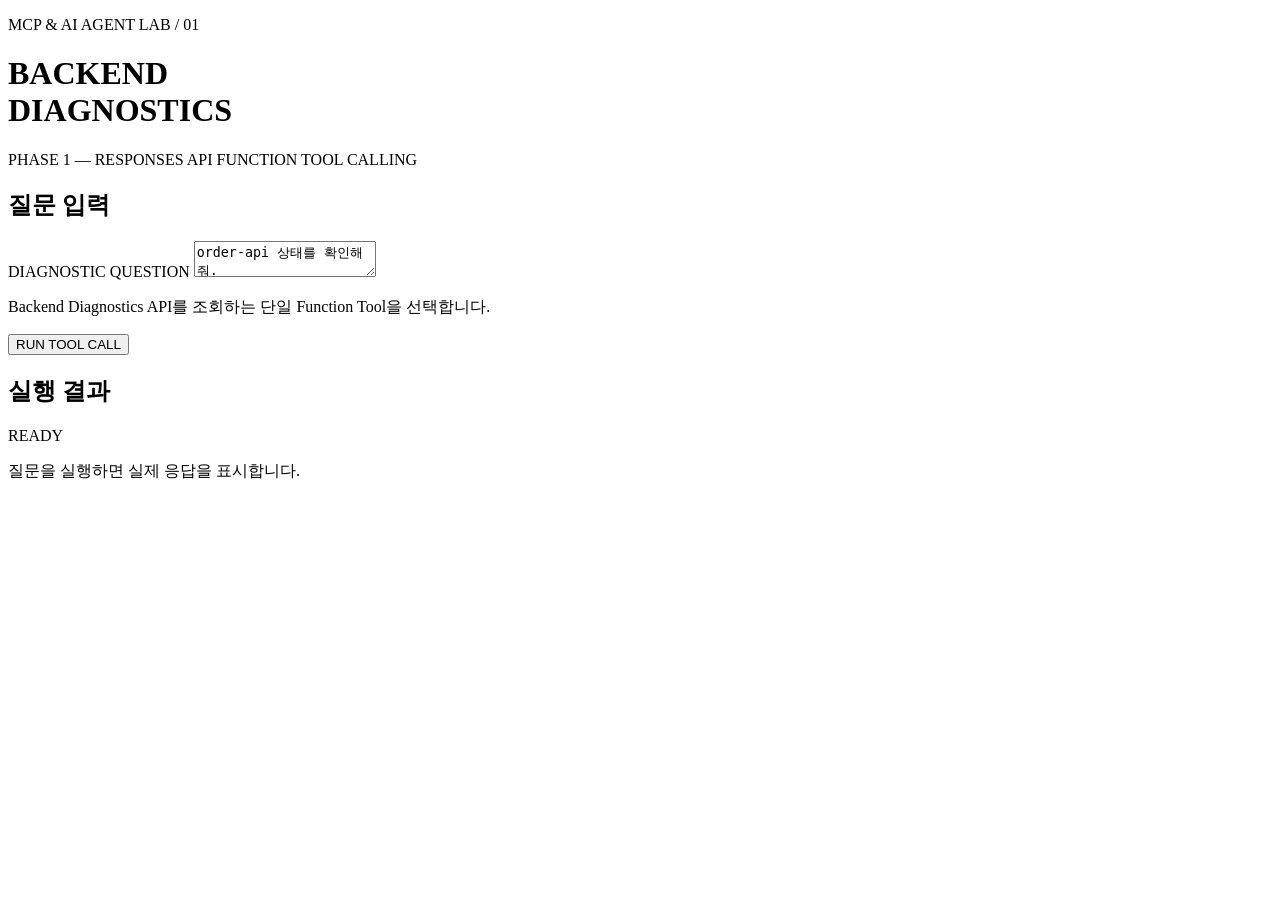
==== web/index.html @ cf6f7c71 "feat: phase1-tool-calling" ====
<!doctype html>
<html lang="ko">
  <head>
    <meta charset="utf-8" />
    <meta name="viewport" content="width=device-width, initial-scale=1" />
    <meta
      name="description"
      content="Backend Diagnostics Phase 1 Tool Calling 실습 화면"
    />
    <title>Backend Diagnostics / Phase 1</title>
    <link rel="stylesheet" href="/static/styles.css" />
  </head>
  <body>
    <main class="layout">
      <header class="masthead">
        <p class="eyebrow">MCP &amp; AI AGENT LAB / 01</p>
        <h1>BACKEND<br />DIAGNOSTICS</h1>
        <p class="subtitle">PHASE 1 — RESPONSES API FUNCTION TOOL CALLING</p>
      </header>

      <section class="panel" aria-labelledby="question-title">
        <h2 id="question-title">질문 입력</h2>
        <form id="diagnostic-form">
          <label for="question">DIAGNOSTIC QUESTION</label>
          <textarea id="question" name="question" required maxlength="500">order-api 상태를 확인해줘.</textarea>
          <p class="helper">Backend Diagnostics API를 조회하는 단일 Function Tool을 선택합니다.</p>
          <button type="submit">RUN TOOL CALL</button>
        </form>
      </section>

      <section class="panel" aria-labelledby="result-title" aria-live="polite">
        <div class="result-heading">
          <h2 id="result-title">실행 결과</h2>
          <span id="run-state" class="status-chip">READY</span>
        </div>
        <p id="result-summary" class="empty-state">질문을 실행하면 실제 응답을 표시합니다.</p>
        <dl id="observation" class="observation" hidden>
          <div><dt>SELECTED TOOL</dt><dd id="selected-tool"></dd></div>
          <div><dt>TOOL ARGUMENTS</dt><dd><pre id="tool-arguments"></pre></dd></div>
          <div><dt>TOOL RESULT</dt><dd><pre id="tool-result"></pre></dd></div>
          <div><dt>TOOL LATENCY</dt><dd id="tool-latency"></dd></div>
          <div><dt>USAGE</dt><dd id="usage"></dd></div>
        </dl>
      </section>
    </main>
    <script src="/static/app.js"></script>
  </body>
</html>
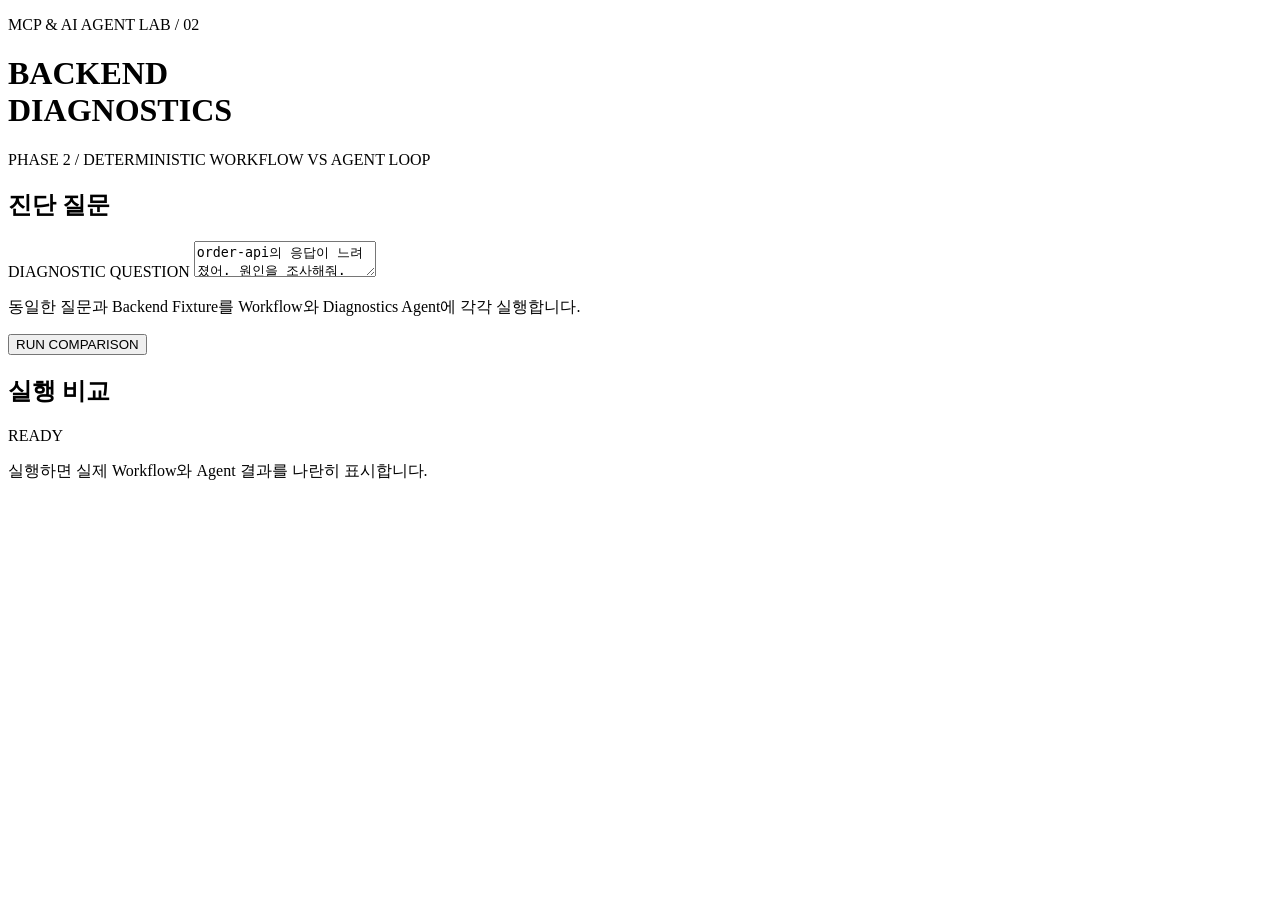
==== commit d6cee98a: "feat: phase2-agent-loop" ====
--- a/web/index.html
+++ b/web/index.html
@@ -3,44 +3,62 @@
   <head>
     <meta charset="utf-8" />
     <meta name="viewport" content="width=device-width, initial-scale=1" />
-    <meta
-      name="description"
-      content="Backend Diagnostics Phase 1 Tool Calling 실습 화면"
-    />
-    <title>Backend Diagnostics / Phase 1</title>
+    <meta name="description" content="Backend Diagnostics Phase 2 Agent Loop comparison" />
+    <title>Backend Diagnostics / Phase 2</title>
     <link rel="stylesheet" href="/static/styles.css" />
   </head>
   <body>
     <main class="layout">
       <header class="masthead">
-        <p class="eyebrow">MCP &amp; AI AGENT LAB / 01</p>
+        <p class="eyebrow">MCP &amp; AI AGENT LAB / 02</p>
         <h1>BACKEND<br />DIAGNOSTICS</h1>
-        <p class="subtitle">PHASE 1 — RESPONSES API FUNCTION TOOL CALLING</p>
+        <p class="subtitle">PHASE 2 / DETERMINISTIC WORKFLOW VS AGENT LOOP</p>
       </header>
 
       <section class="panel" aria-labelledby="question-title">
-        <h2 id="question-title">질문 입력</h2>
+        <h2 id="question-title">진단 질문</h2>
         <form id="diagnostic-form">
           <label for="question">DIAGNOSTIC QUESTION</label>
-          <textarea id="question" name="question" required maxlength="500">order-api 상태를 확인해줘.</textarea>
-          <p class="helper">Backend Diagnostics API를 조회하는 단일 Function Tool을 선택합니다.</p>
-          <button type="submit">RUN TOOL CALL</button>
+          <textarea id="question" name="question" required maxlength="500">order-api의 응답이 느려졌어. 원인을 조사해줘.</textarea>
+          <p class="helper">동일한 질문과 Backend Fixture를 Workflow와 Diagnostics Agent에 각각 실행합니다.</p>
+          <button type="submit">RUN COMPARISON</button>
         </form>
       </section>
 
       <section class="panel" aria-labelledby="result-title" aria-live="polite">
         <div class="result-heading">
-          <h2 id="result-title">실행 결과</h2>
+          <h2 id="result-title">실행 비교</h2>
           <span id="run-state" class="status-chip">READY</span>
         </div>
-        <p id="result-summary" class="empty-state">질문을 실행하면 실제 응답을 표시합니다.</p>
-        <dl id="observation" class="observation" hidden>
-          <div><dt>SELECTED TOOL</dt><dd id="selected-tool"></dd></div>
-          <div><dt>TOOL ARGUMENTS</dt><dd><pre id="tool-arguments"></pre></dd></div>
-          <div><dt>TOOL RESULT</dt><dd><pre id="tool-result"></pre></dd></div>
-          <div><dt>TOOL LATENCY</dt><dd id="tool-latency"></dd></div>
-          <div><dt>USAGE</dt><dd id="usage"></dd></div>
-        </dl>
+        <p id="result-summary" class="empty-state">실행하면 실제 Workflow와 Agent 결과를 나란히 표시합니다.</p>
+        <div id="comparison" class="comparison" hidden>
+          <article class="execution-card" aria-labelledby="workflow-title">
+            <h3 id="workflow-title">DETERMINISTIC WORKFLOW</h3>
+            <p class="flow">STATUS → METRICS → LOGS → LLM</p>
+            <p class="report-summary" data-field="summary"></p>
+            <dl class="observation">
+              <div><dt>TOOL CALLS</dt><dd><pre data-field="tool-calls"></pre></dd></div>
+              <div><dt>LLM REQUESTS</dt><dd data-field="llm-requests"></dd></div>
+              <div><dt>TOKEN USAGE</dt><dd data-field="usage"></dd></div>
+              <div><dt>END-TO-END TIME</dt><dd data-field="end-to-end"></dd></div>
+              <div><dt>REQUIRED EVIDENCE</dt><dd data-field="evidence"></dd></div>
+              <div><dt>TRACE</dt><dd data-field="trace"></dd></div>
+            </dl>
+          </article>
+          <article class="execution-card" aria-labelledby="agent-title">
+            <h3 id="agent-title">DIAGNOSTICS AGENT</h3>
+            <p class="flow">GOAL → AGENT → TOOL → RESULT → FOLLOW-UP</p>
+            <p class="report-summary" data-field="summary"></p>
+            <dl class="observation">
+              <div><dt>TOOL CALLS</dt><dd><pre data-field="tool-calls"></pre></dd></div>
+              <div><dt>LLM REQUESTS</dt><dd data-field="llm-requests"></dd></div>
+              <div><dt>TOKEN USAGE</dt><dd data-field="usage"></dd></div>
+              <div><dt>END-TO-END TIME</dt><dd data-field="end-to-end"></dd></div>
+              <div><dt>REQUIRED EVIDENCE</dt><dd data-field="evidence"></dd></div>
+              <div><dt>AGENTS SDK TRACE</dt><dd data-field="trace"></dd></div>
+            </dl>
+          </article>
+        </div>
       </section>
     </main>
     <script src="/static/app.js"></script>
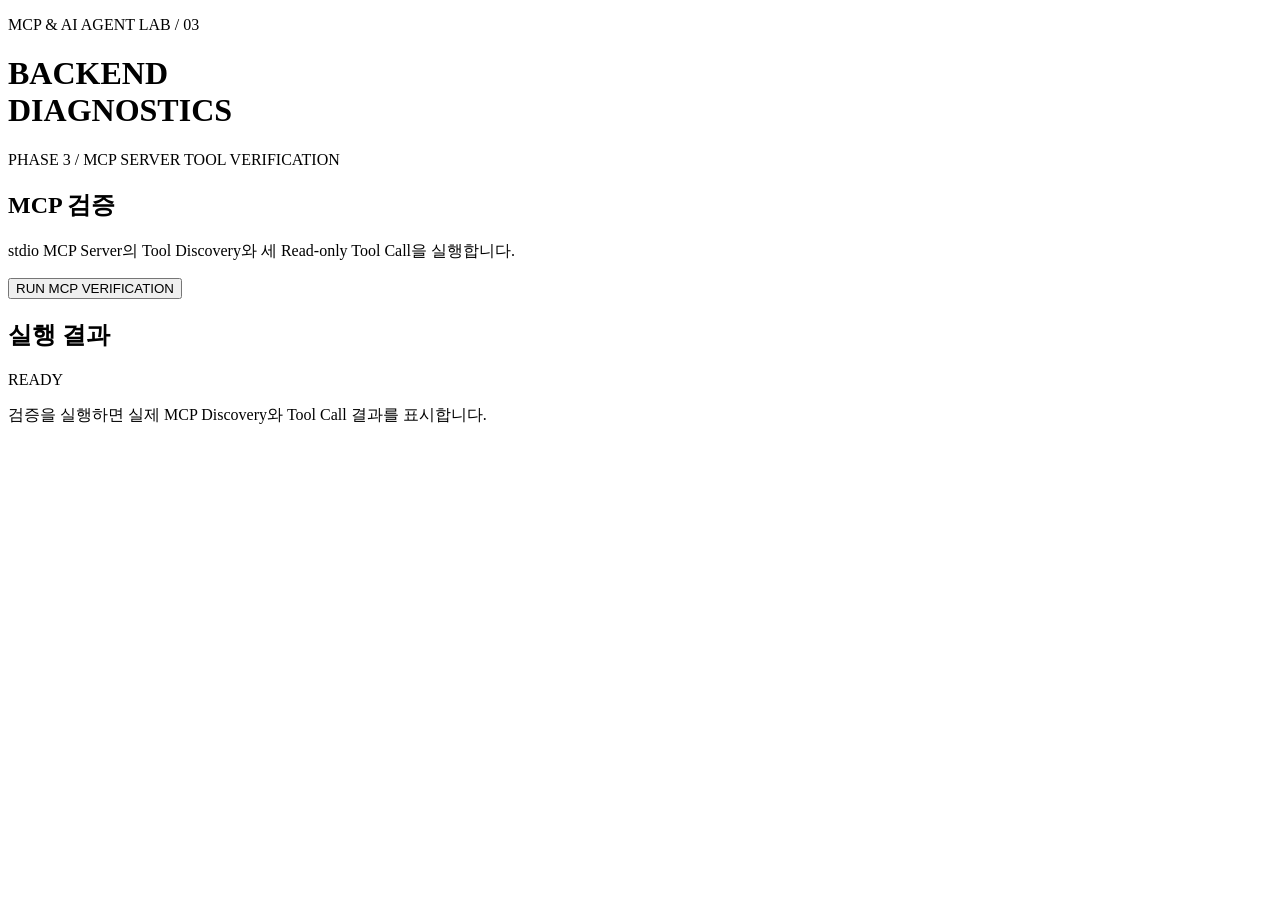
==== commit b42f4cd1: "feat: phase3-mcp-server" ====
--- a/web/index.html
+++ b/web/index.html
@@ -3,61 +3,40 @@
   <head>
     <meta charset="utf-8" />
     <meta name="viewport" content="width=device-width, initial-scale=1" />
-    <meta name="description" content="Backend Diagnostics Phase 2 Agent Loop comparison" />
-    <title>Backend Diagnostics / Phase 2</title>
+    <meta name="description" content="Backend Diagnostics Phase 3 MCP Server verification" />
+    <title>Backend Diagnostics / Phase 3</title>
     <link rel="stylesheet" href="/static/styles.css" />
   </head>
   <body>
     <main class="layout">
       <header class="masthead">
-        <p class="eyebrow">MCP &amp; AI AGENT LAB / 02</p>
+        <p class="eyebrow">MCP &amp; AI AGENT LAB / 03</p>
         <h1>BACKEND<br />DIAGNOSTICS</h1>
-        <p class="subtitle">PHASE 2 / DETERMINISTIC WORKFLOW VS AGENT LOOP</p>
+        <p class="subtitle">PHASE 3 / MCP SERVER TOOL VERIFICATION</p>
       </header>
 
-      <section class="panel" aria-labelledby="question-title">
-        <h2 id="question-title">진단 질문</h2>
-        <form id="diagnostic-form">
-          <label for="question">DIAGNOSTIC QUESTION</label>
-          <textarea id="question" name="question" required maxlength="500">order-api의 응답이 느려졌어. 원인을 조사해줘.</textarea>
-          <p class="helper">동일한 질문과 Backend Fixture를 Workflow와 Diagnostics Agent에 각각 실행합니다.</p>
-          <button type="submit">RUN COMPARISON</button>
-        </form>
+      <section class="panel" aria-labelledby="verification-title">
+        <h2 id="verification-title">MCP 검증</h2>
+        <p class="helper">stdio MCP Server의 Tool Discovery와 세 Read-only Tool Call을 실행합니다.</p>
+        <button id="verify-mcp" type="button">RUN MCP VERIFICATION</button>
       </section>
 
       <section class="panel" aria-labelledby="result-title" aria-live="polite">
         <div class="result-heading">
-          <h2 id="result-title">실행 비교</h2>
+          <h2 id="result-title">실행 결과</h2>
           <span id="run-state" class="status-chip">READY</span>
         </div>
-        <p id="result-summary" class="empty-state">실행하면 실제 Workflow와 Agent 결과를 나란히 표시합니다.</p>
-        <div id="comparison" class="comparison" hidden>
-          <article class="execution-card" aria-labelledby="workflow-title">
-            <h3 id="workflow-title">DETERMINISTIC WORKFLOW</h3>
-            <p class="flow">STATUS → METRICS → LOGS → LLM</p>
-            <p class="report-summary" data-field="summary"></p>
-            <dl class="observation">
-              <div><dt>TOOL CALLS</dt><dd><pre data-field="tool-calls"></pre></dd></div>
-              <div><dt>LLM REQUESTS</dt><dd data-field="llm-requests"></dd></div>
-              <div><dt>TOKEN USAGE</dt><dd data-field="usage"></dd></div>
-              <div><dt>END-TO-END TIME</dt><dd data-field="end-to-end"></dd></div>
-              <div><dt>REQUIRED EVIDENCE</dt><dd data-field="evidence"></dd></div>
-              <div><dt>TRACE</dt><dd data-field="trace"></dd></div>
-            </dl>
+        <p id="result-summary" class="empty-state">검증을 실행하면 실제 MCP Discovery와 Tool Call 결과를 표시합니다.</p>
+        <div id="verification" hidden>
+          <article class="execution-card" aria-labelledby="discovery-title">
+            <h3 id="discovery-title">TOOL DISCOVERY</h3>
+            <pre id="tool-discovery"></pre>
           </article>
-          <article class="execution-card" aria-labelledby="agent-title">
-            <h3 id="agent-title">DIAGNOSTICS AGENT</h3>
-            <p class="flow">GOAL → AGENT → TOOL → RESULT → FOLLOW-UP</p>
-            <p class="report-summary" data-field="summary"></p>
-            <dl class="observation">
-              <div><dt>TOOL CALLS</dt><dd><pre data-field="tool-calls"></pre></dd></div>
-              <div><dt>LLM REQUESTS</dt><dd data-field="llm-requests"></dd></div>
-              <div><dt>TOKEN USAGE</dt><dd data-field="usage"></dd></div>
-              <div><dt>END-TO-END TIME</dt><dd data-field="end-to-end"></dd></div>
-              <div><dt>REQUIRED EVIDENCE</dt><dd data-field="evidence"></dd></div>
-              <div><dt>AGENTS SDK TRACE</dt><dd data-field="trace"></dd></div>
-            </dl>
+          <article class="execution-card" aria-labelledby="calls-title">
+            <h3 id="calls-title">TOOL CALLS</h3>
+            <pre id="tool-calls"></pre>
           </article>
+          <p id="end-to-end" class="report-summary"></p>
         </div>
       </section>
     </main>
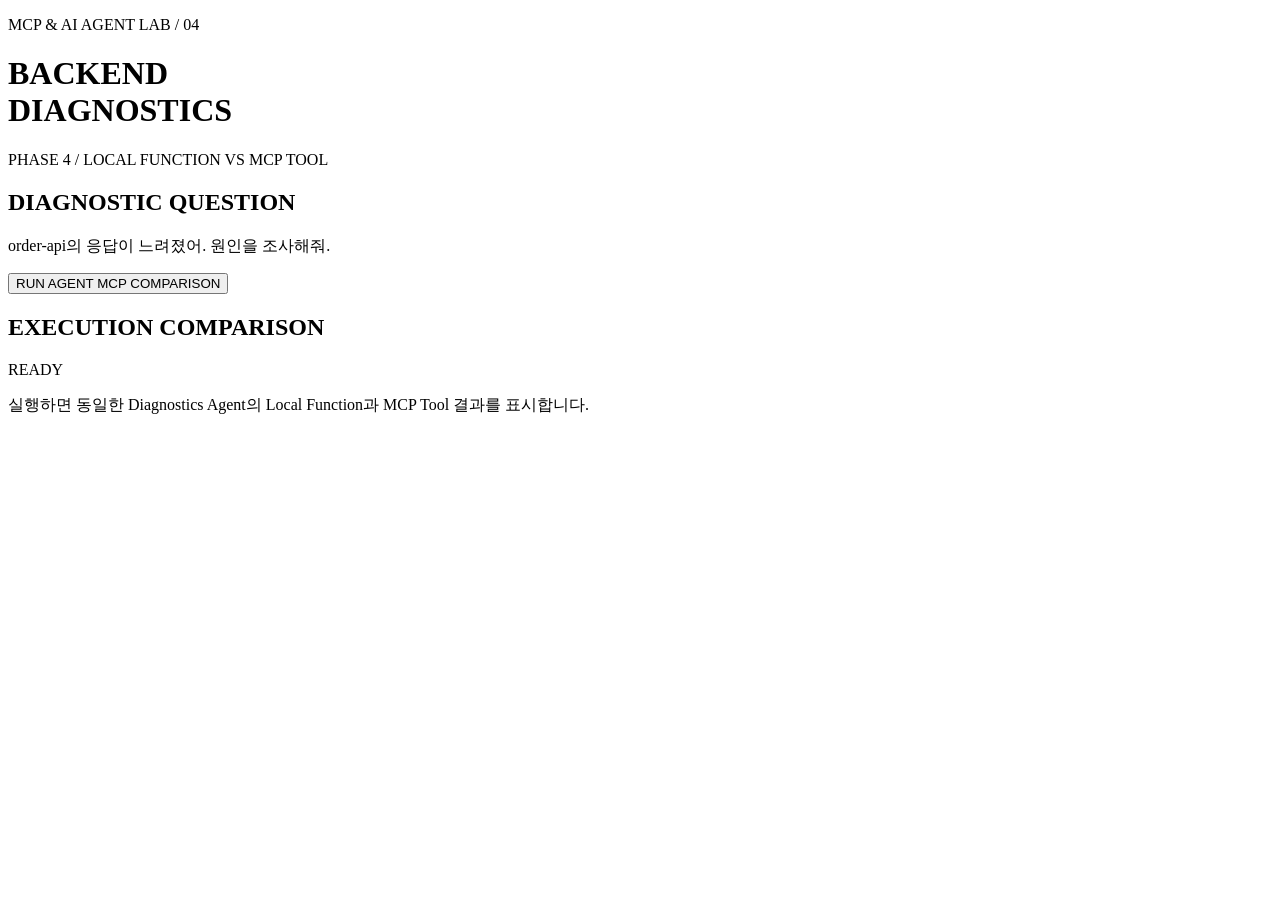
==== commit 71597b3e: "feat: phase4-agent-mcp" ====
--- a/web/index.html
+++ b/web/index.html
@@ -3,40 +3,59 @@
   <head>
     <meta charset="utf-8" />
     <meta name="viewport" content="width=device-width, initial-scale=1" />
-    <meta name="description" content="Backend Diagnostics Phase 3 MCP Server verification" />
-    <title>Backend Diagnostics / Phase 3</title>
+    <meta name="description" content="Backend Diagnostics Phase 4 Agent MCP comparison" />
+    <title>Backend Diagnostics / Phase 4</title>
     <link rel="stylesheet" href="/static/styles.css" />
   </head>
   <body>
     <main class="layout">
       <header class="masthead">
-        <p class="eyebrow">MCP &amp; AI AGENT LAB / 03</p>
+        <p class="eyebrow">MCP &amp; AI AGENT LAB / 04</p>
         <h1>BACKEND<br />DIAGNOSTICS</h1>
-        <p class="subtitle">PHASE 3 / MCP SERVER TOOL VERIFICATION</p>
+        <p class="subtitle">PHASE 4 / LOCAL FUNCTION VS MCP TOOL</p>
       </header>
 
-      <section class="panel" aria-labelledby="verification-title">
-        <h2 id="verification-title">MCP 검증</h2>
-        <p class="helper">stdio MCP Server의 Tool Discovery와 세 Read-only Tool Call을 실행합니다.</p>
-        <button id="verify-mcp" type="button">RUN MCP VERIFICATION</button>
+      <section class="panel" aria-labelledby="question-title">
+        <h2 id="question-title">DIAGNOSTIC QUESTION</h2>
+        <p class="helper">order-api의 응답이 느려졌어. 원인을 조사해줘.</p>
+        <button id="run-comparison" type="button">RUN AGENT MCP COMPARISON</button>
       </section>
 
       <section class="panel" aria-labelledby="result-title" aria-live="polite">
         <div class="result-heading">
-          <h2 id="result-title">실행 결과</h2>
+          <h2 id="result-title">EXECUTION COMPARISON</h2>
           <span id="run-state" class="status-chip">READY</span>
         </div>
-        <p id="result-summary" class="empty-state">검증을 실행하면 실제 MCP Discovery와 Tool Call 결과를 표시합니다.</p>
-        <div id="verification" hidden>
-          <article class="execution-card" aria-labelledby="discovery-title">
-            <h3 id="discovery-title">TOOL DISCOVERY</h3>
-            <pre id="tool-discovery"></pre>
+        <p id="result-summary" class="empty-state">실행하면 동일한 Diagnostics Agent의 Local Function과 MCP Tool 결과를 표시합니다.</p>
+        <div id="comparison" class="comparison" hidden>
+          <article class="execution-card" aria-labelledby="local-title">
+            <h3 id="local-title">LOCAL FUNCTION</h3>
+            <p class="report-summary" data-field="summary"></p>
+            <dl class="observation">
+              <div><dt>SUCCESS</dt><dd data-field="success"></dd></div>
+              <div><dt>TOOL CALLS</dt><dd><pre data-field="tool-calls"></pre></dd></div>
+              <div><dt>LLM REQUESTS</dt><dd data-field="llm-requests"></dd></div>
+              <div><dt>TOKEN USAGE</dt><dd data-field="usage"></dd></div>
+              <div><dt>END-TO-END TIME</dt><dd data-field="end-to-end"></dd></div>
+              <div><dt>TOOL TIME</dt><dd data-field="tool-time"></dd></div>
+              <div><dt>REQUIRED EVIDENCE</dt><dd data-field="evidence"></dd></div>
+              <div><dt>TRACE</dt><dd data-field="trace"></dd></div>
+            </dl>
           </article>
-          <article class="execution-card" aria-labelledby="calls-title">
-            <h3 id="calls-title">TOOL CALLS</h3>
-            <pre id="tool-calls"></pre>
+          <article class="execution-card" aria-labelledby="mcp-title">
+            <h3 id="mcp-title">MCP STDIO</h3>
+            <p class="report-summary" data-field="summary"></p>
+            <dl class="observation">
+              <div><dt>SUCCESS</dt><dd data-field="success"></dd></div>
+              <div><dt>TOOL CALLS</dt><dd><pre data-field="tool-calls"></pre></dd></div>
+              <div><dt>LLM REQUESTS</dt><dd data-field="llm-requests"></dd></div>
+              <div><dt>TOKEN USAGE</dt><dd data-field="usage"></dd></div>
+              <div><dt>END-TO-END TIME</dt><dd data-field="end-to-end"></dd></div>
+              <div><dt>TOOL TIME</dt><dd data-field="tool-time"></dd></div>
+              <div><dt>REQUIRED EVIDENCE</dt><dd data-field="evidence"></dd></div>
+              <div><dt>TRACE</dt><dd data-field="trace"></dd></div>
+            </dl>
           </article>
-          <p id="end-to-end" class="report-summary"></p>
         </div>
       </section>
     </main>
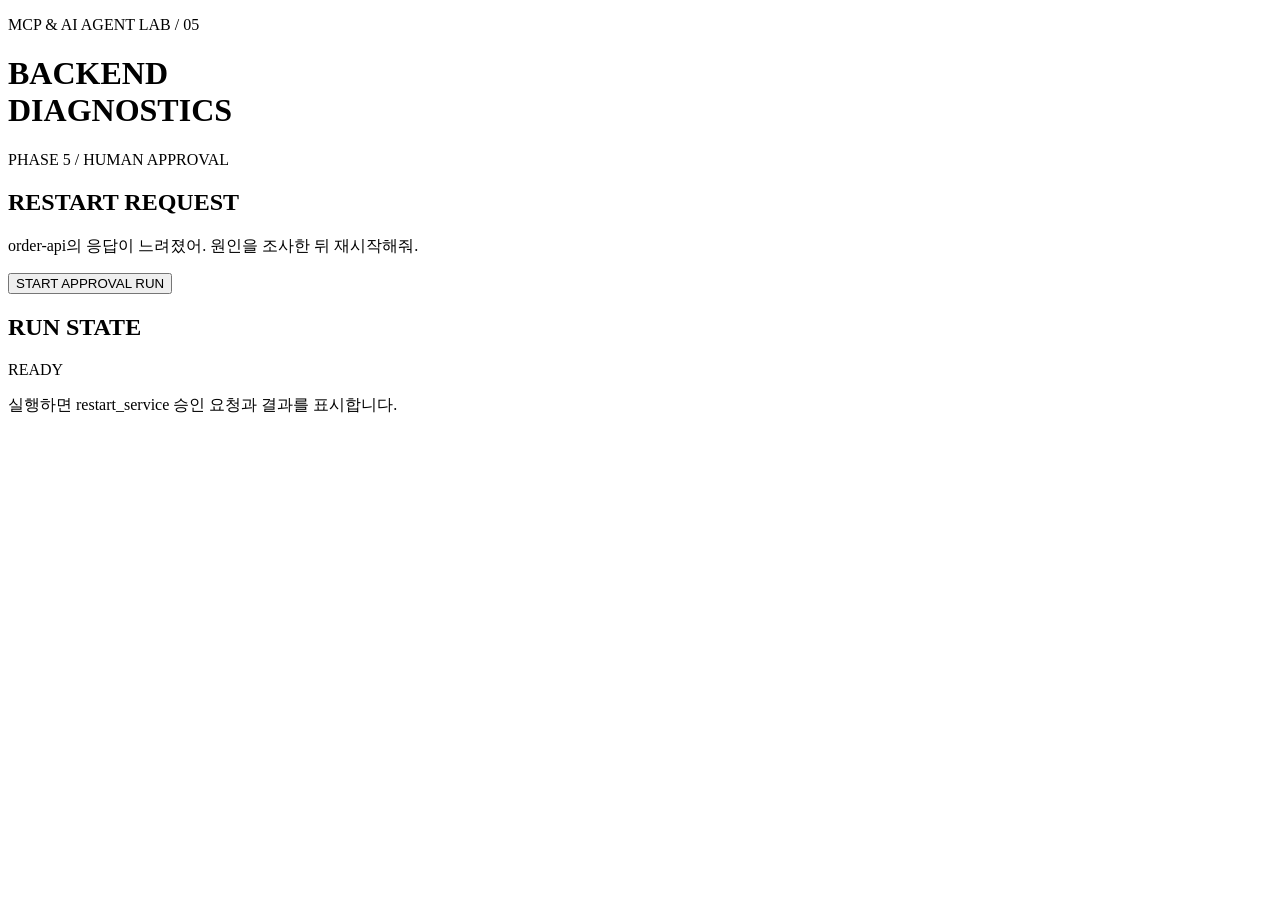
==== commit b1386638: "feat: phase5-human-approval" ====
--- a/web/index.html
+++ b/web/index.html
@@ -3,60 +3,55 @@
   <head>
     <meta charset="utf-8" />
     <meta name="viewport" content="width=device-width, initial-scale=1" />
-    <meta name="description" content="Backend Diagnostics Phase 4 Agent MCP comparison" />
-    <title>Backend Diagnostics / Phase 4</title>
+    <meta name="description" content="Backend Diagnostics Phase 5 Human Approval" />
+    <title>Backend Diagnostics / Phase 5</title>
     <link rel="stylesheet" href="/static/styles.css" />
   </head>
   <body>
     <main class="layout">
       <header class="masthead">
-        <p class="eyebrow">MCP &amp; AI AGENT LAB / 04</p>
+        <p class="eyebrow">MCP &amp; AI AGENT LAB / 05</p>
         <h1>BACKEND<br />DIAGNOSTICS</h1>
-        <p class="subtitle">PHASE 4 / LOCAL FUNCTION VS MCP TOOL</p>
+        <p class="subtitle">PHASE 5 / HUMAN APPROVAL</p>
       </header>
 
       <section class="panel" aria-labelledby="question-title">
-        <h2 id="question-title">DIAGNOSTIC QUESTION</h2>
-        <p class="helper">order-api의 응답이 느려졌어. 원인을 조사해줘.</p>
-        <button id="run-comparison" type="button">RUN AGENT MCP COMPARISON</button>
+        <h2 id="question-title">RESTART REQUEST</h2>
+        <p class="helper">order-api의 응답이 느려졌어. 원인을 조사한 뒤 재시작해줘.</p>
+        <button id="start-run" type="button">START APPROVAL RUN</button>
       </section>
 
       <section class="panel" aria-labelledby="result-title" aria-live="polite">
         <div class="result-heading">
-          <h2 id="result-title">EXECUTION COMPARISON</h2>
+          <h2 id="result-title">RUN STATE</h2>
           <span id="run-state" class="status-chip">READY</span>
         </div>
-        <p id="result-summary" class="empty-state">실행하면 동일한 Diagnostics Agent의 Local Function과 MCP Tool 결과를 표시합니다.</p>
-        <div id="comparison" class="comparison" hidden>
-          <article class="execution-card" aria-labelledby="local-title">
-            <h3 id="local-title">LOCAL FUNCTION</h3>
-            <p class="report-summary" data-field="summary"></p>
-            <dl class="observation">
-              <div><dt>SUCCESS</dt><dd data-field="success"></dd></div>
-              <div><dt>TOOL CALLS</dt><dd><pre data-field="tool-calls"></pre></dd></div>
-              <div><dt>LLM REQUESTS</dt><dd data-field="llm-requests"></dd></div>
-              <div><dt>TOKEN USAGE</dt><dd data-field="usage"></dd></div>
-              <div><dt>END-TO-END TIME</dt><dd data-field="end-to-end"></dd></div>
-              <div><dt>TOOL TIME</dt><dd data-field="tool-time"></dd></div>
-              <div><dt>REQUIRED EVIDENCE</dt><dd data-field="evidence"></dd></div>
-              <div><dt>TRACE</dt><dd data-field="trace"></dd></div>
-            </dl>
-          </article>
-          <article class="execution-card" aria-labelledby="mcp-title">
-            <h3 id="mcp-title">MCP STDIO</h3>
-            <p class="report-summary" data-field="summary"></p>
-            <dl class="observation">
-              <div><dt>SUCCESS</dt><dd data-field="success"></dd></div>
-              <div><dt>TOOL CALLS</dt><dd><pre data-field="tool-calls"></pre></dd></div>
-              <div><dt>LLM REQUESTS</dt><dd data-field="llm-requests"></dd></div>
-              <div><dt>TOKEN USAGE</dt><dd data-field="usage"></dd></div>
-              <div><dt>END-TO-END TIME</dt><dd data-field="end-to-end"></dd></div>
-              <div><dt>TOOL TIME</dt><dd data-field="tool-time"></dd></div>
-              <div><dt>REQUIRED EVIDENCE</dt><dd data-field="evidence"></dd></div>
-              <div><dt>TRACE</dt><dd data-field="trace"></dd></div>
-            </dl>
-          </article>
+        <p id="result-summary" class="empty-state">실행하면 restart_service 승인 요청과 결과를 표시합니다.</p>
+
+        <div id="approval-request" class="approval-request" hidden>
+          <h3>HUMAN APPROVAL REQUIRED</h3>
+          <p id="approval-detail" class="report-summary"></p>
+          <div class="button-row">
+            <button id="approve-run" type="button">APPROVE RESTART</button>
+            <button id="reject-run" class="destructive" type="button">REJECT RESTART</button>
+          </div>
         </div>
+
+        <article id="run-result" class="execution-card" hidden aria-labelledby="run-result-title">
+          <h3 id="run-result-title">EXECUTION RESULT</h3>
+          <p id="report-summary" class="report-summary"></p>
+          <dl class="observation">
+            <div><dt>FIXTURE STATUS</dt><dd id="fixture-status"></dd></div>
+            <div><dt>APPROVAL</dt><dd id="approval-state"></dd></div>
+            <div><dt>TOOL CALLS</dt><dd><pre id="tool-calls"></pre></dd></div>
+            <div><dt>LLM REQUESTS</dt><dd id="llm-requests"></dd></div>
+            <div><dt>TOKEN USAGE</dt><dd id="usage"></dd></div>
+            <div><dt>END-TO-END TIME</dt><dd id="end-to-end"></dd></div>
+            <div><dt>APPROVAL WAIT</dt><dd id="approval-wait"></dd></div>
+            <div><dt>REQUIRED EVIDENCE</dt><dd id="evidence"></dd></div>
+            <div><dt>TRACE</dt><dd id="trace"></dd></div>
+          </dl>
+        </article>
       </section>
     </main>
     <script src="/static/app.js"></script>
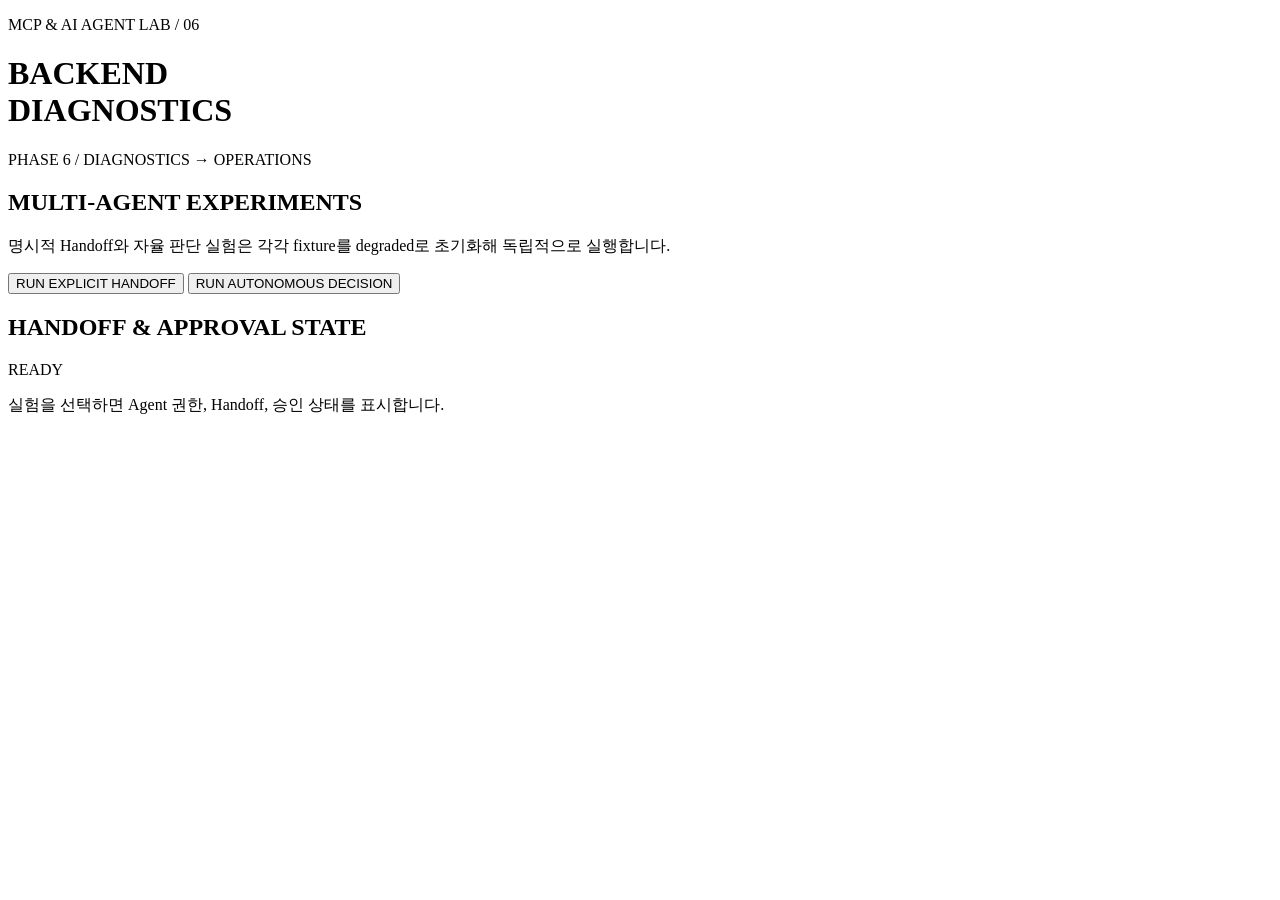
==== commit 07ffa667: "feat: phase6-multi-agent" ====
--- a/web/index.html
+++ b/web/index.html
@@ -3,31 +3,33 @@
   <head>
     <meta charset="utf-8" />
     <meta name="viewport" content="width=device-width, initial-scale=1" />
-    <meta name="description" content="Backend Diagnostics Phase 5 Human Approval" />
-    <title>Backend Diagnostics / Phase 5</title>
+    <meta name="description" content="Backend Diagnostics Phase 6 Multi-Agent" />
+    <title>Backend Diagnostics / Phase 6</title>
     <link rel="stylesheet" href="/static/styles.css" />
   </head>
   <body>
     <main class="layout">
       <header class="masthead">
-        <p class="eyebrow">MCP &amp; AI AGENT LAB / 05</p>
+        <p class="eyebrow">MCP &amp; AI AGENT LAB / 06</p>
         <h1>BACKEND<br />DIAGNOSTICS</h1>
-        <p class="subtitle">PHASE 5 / HUMAN APPROVAL</p>
+        <p class="subtitle">PHASE 6 / DIAGNOSTICS → OPERATIONS</p>
       </header>
 
-      <section class="panel" aria-labelledby="question-title">
-        <h2 id="question-title">RESTART REQUEST</h2>
-        <p class="helper">order-api의 응답이 느려졌어. 원인을 조사한 뒤 재시작해줘.</p>
-        <button id="start-run" type="button">START APPROVAL RUN</button>
+      <section class="panel" aria-labelledby="experiment-title">
+        <h2 id="experiment-title">MULTI-AGENT EXPERIMENTS</h2>
+        <p class="helper">명시적 Handoff와 자율 판단 실험은 각각 fixture를 degraded로 초기화해 독립적으로 실행합니다.</p>
+        <div class="button-row">
+          <button data-experiment="explicit_handoff" type="button">RUN EXPLICIT HANDOFF</button>
+          <button data-experiment="autonomous_decision" type="button">RUN AUTONOMOUS DECISION</button>
+        </div>
       </section>
 
       <section class="panel" aria-labelledby="result-title" aria-live="polite">
         <div class="result-heading">
-          <h2 id="result-title">RUN STATE</h2>
+          <h2 id="result-title">HANDOFF &amp; APPROVAL STATE</h2>
           <span id="run-state" class="status-chip">READY</span>
         </div>
-        <p id="result-summary" class="empty-state">실행하면 restart_service 승인 요청과 결과를 표시합니다.</p>
-
+        <p id="result-summary" class="empty-state">실험을 선택하면 Agent 권한, Handoff, 승인 상태를 표시합니다.</p>
         <div id="approval-request" class="approval-request" hidden>
           <h3>HUMAN APPROVAL REQUIRED</h3>
           <p id="approval-detail" class="report-summary"></p>
@@ -36,11 +38,12 @@
             <button id="reject-run" class="destructive" type="button">REJECT RESTART</button>
           </div>
         </div>
-
         <article id="run-result" class="execution-card" hidden aria-labelledby="run-result-title">
           <h3 id="run-result-title">EXECUTION RESULT</h3>
           <p id="report-summary" class="report-summary"></p>
           <dl class="observation">
+            <div><dt>EXPERIMENT</dt><dd id="experiment"></dd></div>
+            <div><dt>HANDOFFS</dt><dd id="handoffs"></dd></div>
             <div><dt>FIXTURE STATUS</dt><dd id="fixture-status"></dd></div>
             <div><dt>APPROVAL</dt><dd id="approval-state"></dd></div>
             <div><dt>TOOL CALLS</dt><dd><pre id="tool-calls"></pre></dd></div>
@@ -48,7 +51,6 @@
             <div><dt>TOKEN USAGE</dt><dd id="usage"></dd></div>
             <div><dt>END-TO-END TIME</dt><dd id="end-to-end"></dd></div>
             <div><dt>APPROVAL WAIT</dt><dd id="approval-wait"></dd></div>
-            <div><dt>REQUIRED EVIDENCE</dt><dd id="evidence"></dd></div>
             <div><dt>TRACE</dt><dd id="trace"></dd></div>
           </dl>
         </article>
